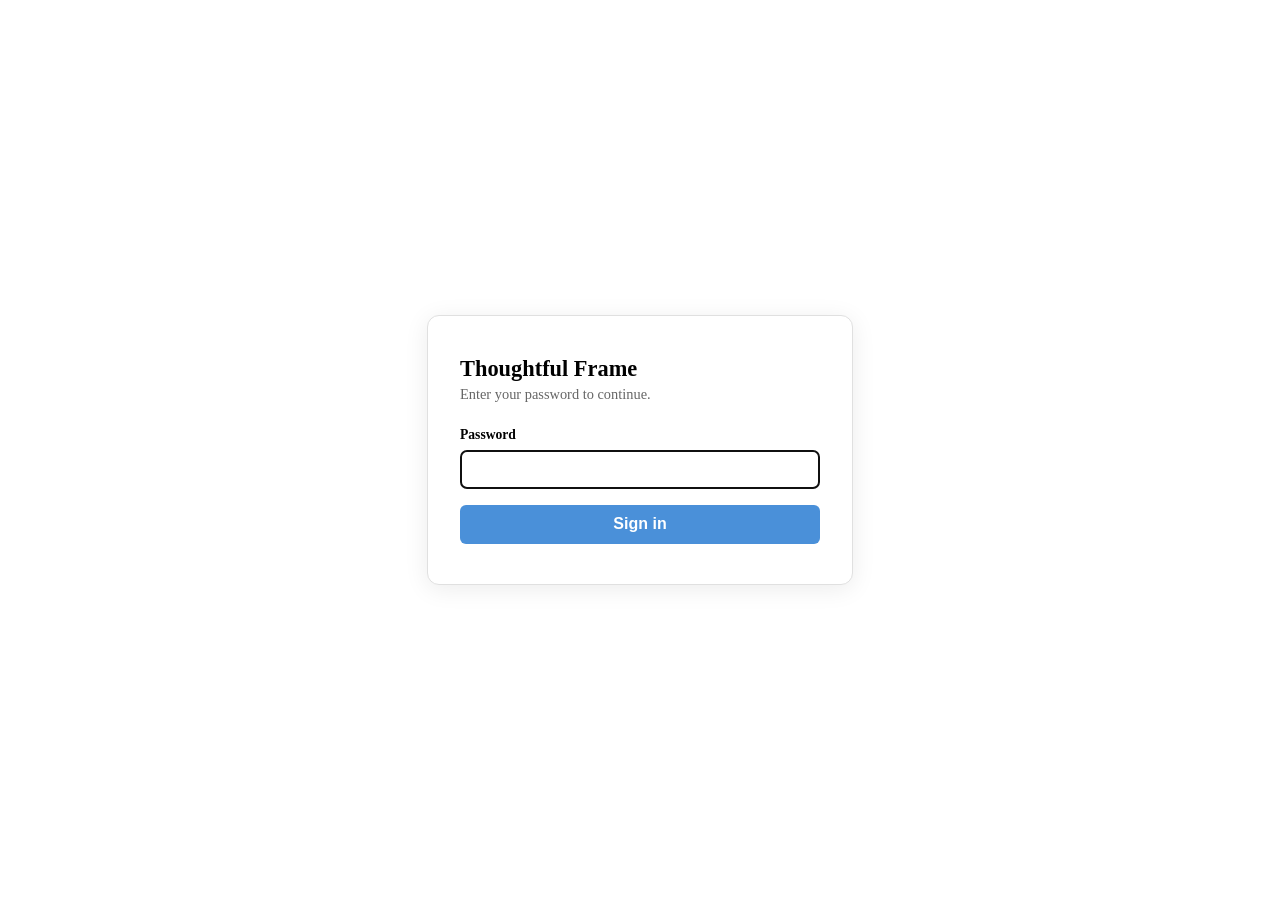
==== frontend/login.html @ d9078d3a "bug fixes" ====
<!DOCTYPE html>
<html lang="en">
<head>
    <meta charset="UTF-8">
    <meta name="viewport" content="width=device-width, initial-scale=1.0">
    <title>Thoughtful Frame — Login</title>
    <link rel="icon" href="data:image/svg+xml,<svg xmlns='http://www.w3.org/2000/svg' viewBox='0 0 100 100'><text y='.9em' font-size='90'>📖</text></svg>">
    <link rel="stylesheet" href="/static/css/style.css">
    <style>
        body {
            display: flex;
            align-items: center;
            justify-content: center;
            min-height: 100vh;
            margin: 0;
        }
        .login-card {
            background: var(--surface, #fff);
            border: 1px solid var(--border, #e0e0e0);
            border-radius: 12px;
            padding: 2.5rem 2rem;
            width: 100%;
            max-width: 360px;
            box-shadow: 0 4px 24px rgba(0,0,0,0.08);
        }
        .login-card h1 {
            margin: 0 0 0.25rem;
            font-size: 1.4rem;
        }
        .login-card p {
            margin: 0 0 1.5rem;
            color: var(--text-muted, #666);
            font-size: 0.9rem;
        }
        .login-card label {
            display: block;
            font-size: 0.85rem;
            font-weight: 600;
            margin-bottom: 0.4rem;
        }
        .login-card input[type="password"] {
            width: 100%;
            padding: 0.6rem 0.75rem;
            font-size: 1rem;
            border: 1px solid var(--border, #e0e0e0);
            border-radius: 6px;
            box-sizing: border-box;
            margin-bottom: 1rem;
        }
        .login-card button {
            width: 100%;
            padding: 0.65rem;
            font-size: 1rem;
            font-weight: 600;
            cursor: pointer;
            border-radius: 6px;
            border: none;
            background: var(--accent, #4a90d9);
            color: #fff;
        }
        .login-card button:disabled {
            opacity: 0.6;
            cursor: default;
        }
        #error-msg {
            color: var(--error, #d9534f);
            font-size: 0.85rem;
            margin-top: 0.75rem;
            display: none;
        }
    </style>
</head>
<body>
    <div class="login-card">
        <h1>Thoughtful Frame</h1>
        <p>Enter your password to continue.</p>
        <form id="login-form">
            <label for="password">Password</label>
            <input type="password" id="password" autocomplete="current-password" autofocus required>
            <button type="submit" id="submit-btn">Sign in</button>
            <p id="error-msg">Incorrect password. Please try again.</p>
        </form>
    </div>
    <script>
        document.getElementById('login-form').addEventListener('submit', async (e) => {
            e.preventDefault();
            const btn = document.getElementById('submit-btn');
            const errorMsg = document.getElementById('error-msg');
            const password = document.getElementById('password').value;

            btn.disabled = true;
            errorMsg.style.display = 'none';

            try {
                const res = await fetch('/api/auth/login', {
                    method: 'POST',
                    headers: { 'Content-Type': 'application/json' },
                    body: JSON.stringify({ password }),
                });
                if (res.ok) {
                    window.location.href = '/';
                } else {
                    errorMsg.style.display = 'block';
                    btn.disabled = false;
                }
            } catch {
                errorMsg.textContent = 'Could not reach the server. Please try again.';
                errorMsg.style.display = 'block';
                btn.disabled = false;
            }
        });
    </script>
</body>
</html>
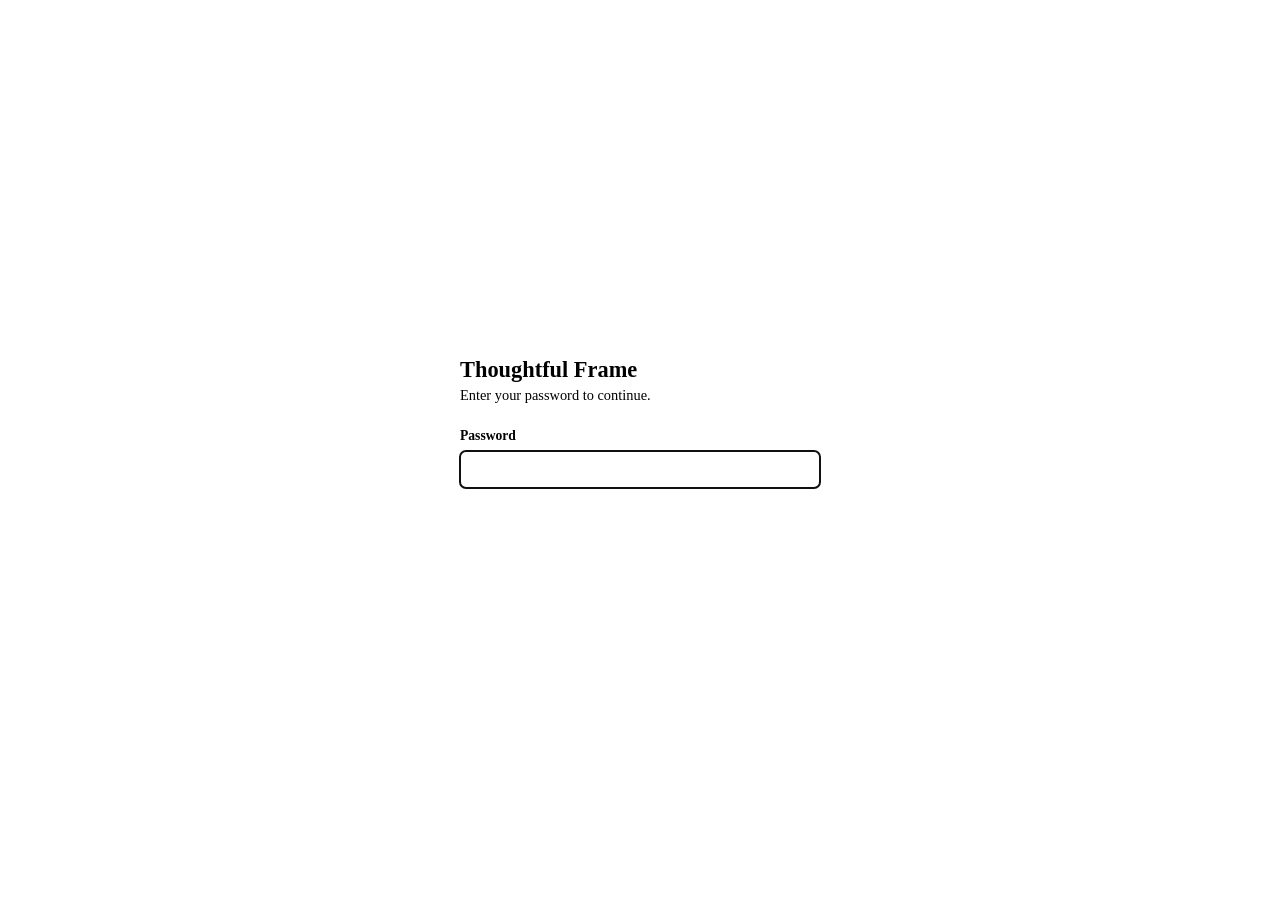
==== commit a0570db2: "ui fixes" ====
--- a/frontend/login.html
+++ b/frontend/login.html
@@ -15,21 +15,23 @@
             margin: 0;
         }
         .login-card {
-            background: var(--surface, #fff);
-            border: 1px solid var(--border, #e0e0e0);
+            background: var(--card-bg);
+            border: 1px solid var(--border);
             border-radius: 12px;
             padding: 2.5rem 2rem;
             width: 100%;
             max-width: 360px;
-            box-shadow: 0 4px 24px rgba(0,0,0,0.08);
+            box-shadow: var(--card-shadow);
         }
         .login-card h1 {
             margin: 0 0 0.25rem;
             font-size: 1.4rem;
+            color: var(--accent);
+            font-family: var(--font-serif);
         }
         .login-card p {
             margin: 0 0 1.5rem;
-            color: var(--text-muted, #666);
+            color: var(--text-muted);
             font-size: 0.9rem;
         }
         .login-card label {
@@ -37,15 +39,18 @@
             font-size: 0.85rem;
             font-weight: 600;
             margin-bottom: 0.4rem;
+            color: var(--text);
         }
         .login-card input[type="password"] {
             width: 100%;
             padding: 0.6rem 0.75rem;
             font-size: 1rem;
-            border: 1px solid var(--border, #e0e0e0);
+            border: 1px solid var(--border);
             border-radius: 6px;
             box-sizing: border-box;
             margin-bottom: 1rem;
+            background: var(--bg);
+            color: var(--text);
         }
         .login-card button {
             width: 100%;
@@ -55,7 +60,7 @@
             cursor: pointer;
             border-radius: 6px;
             border: none;
-            background: var(--accent, #4a90d9);
+            background: var(--accent);
             color: #fff;
         }
         .login-card button:disabled {
@@ -63,7 +68,7 @@
             cursor: default;
         }
         #error-msg {
-            color: var(--error, #d9534f);
+            color: var(--danger, #d9534f);
             font-size: 0.85rem;
             margin-top: 0.75rem;
             display: none;
@@ -71,6 +76,7 @@
     </style>
 </head>
 <body>
+    <script>document.documentElement.dataset.theme = localStorage.getItem("theme") || "dark";</script>
     <div class="login-card">
         <h1>Thoughtful Frame</h1>
         <p>Enter your password to continue.</p>
